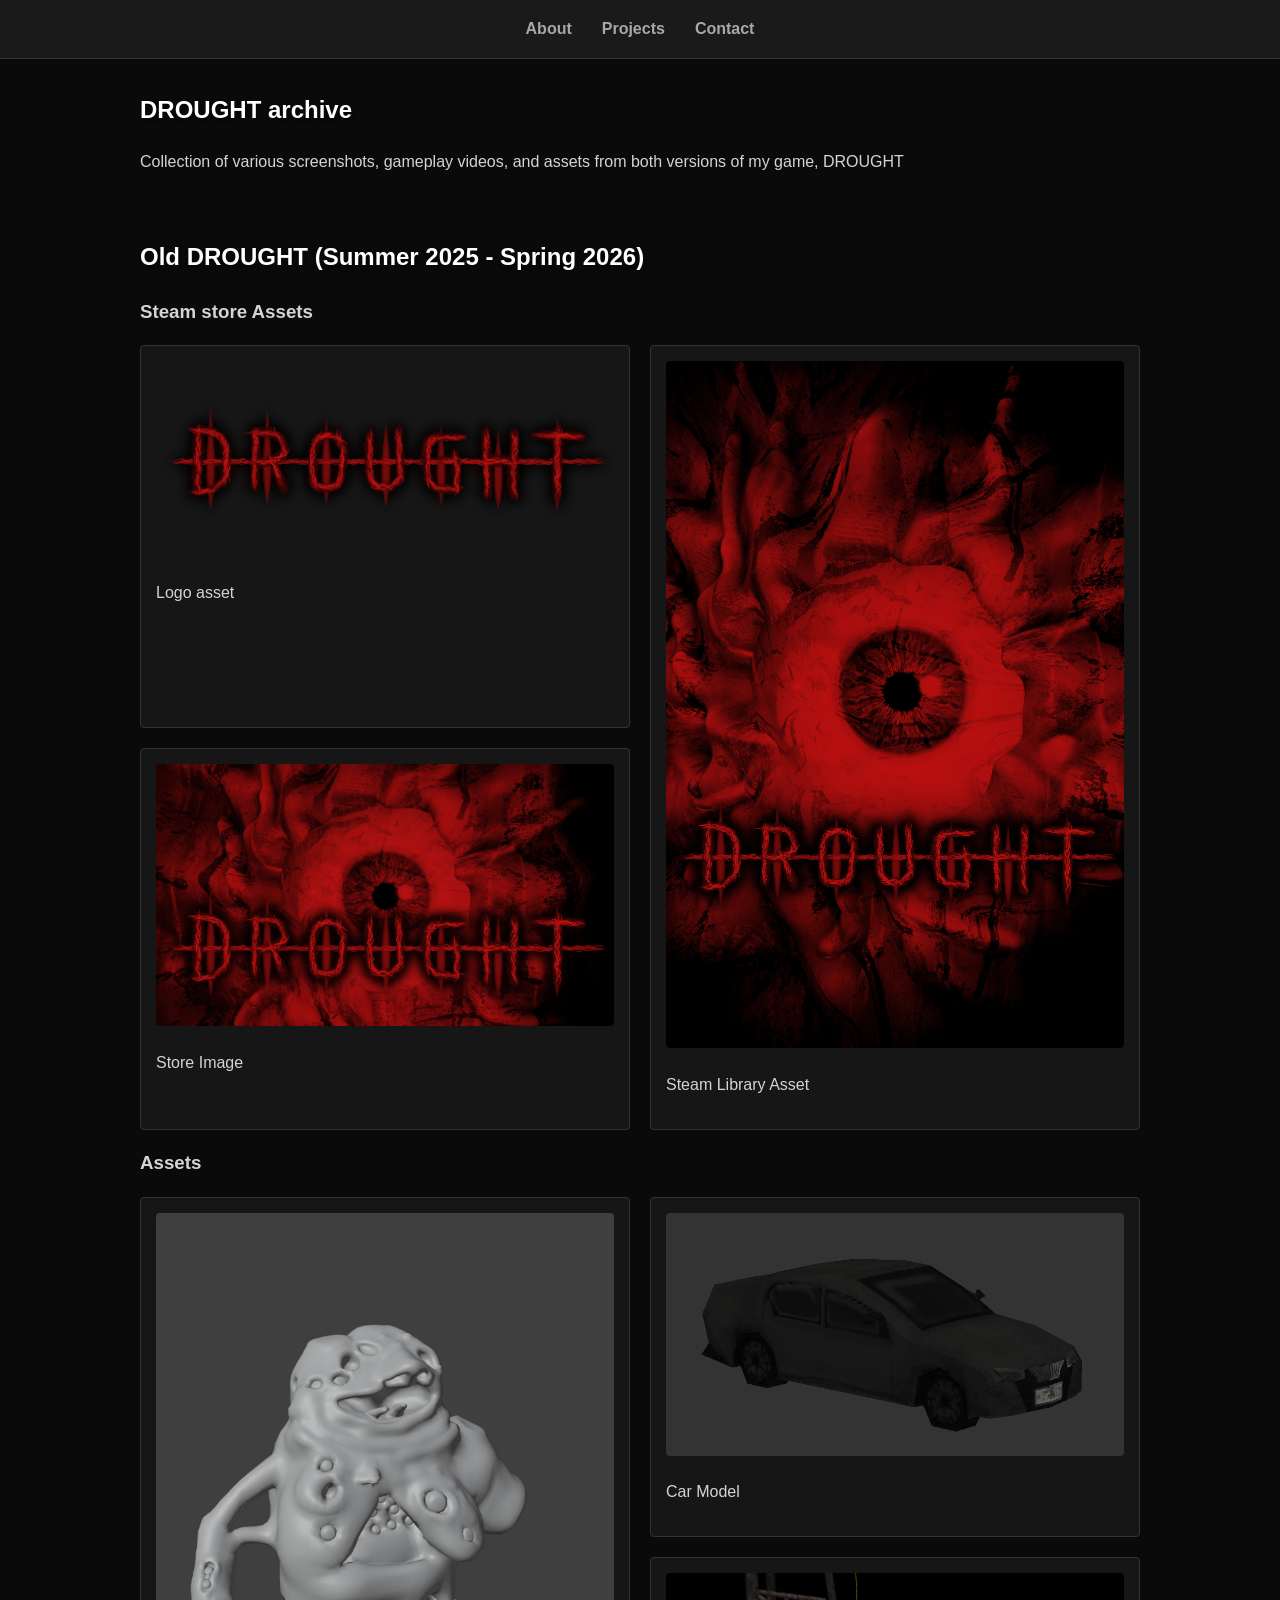
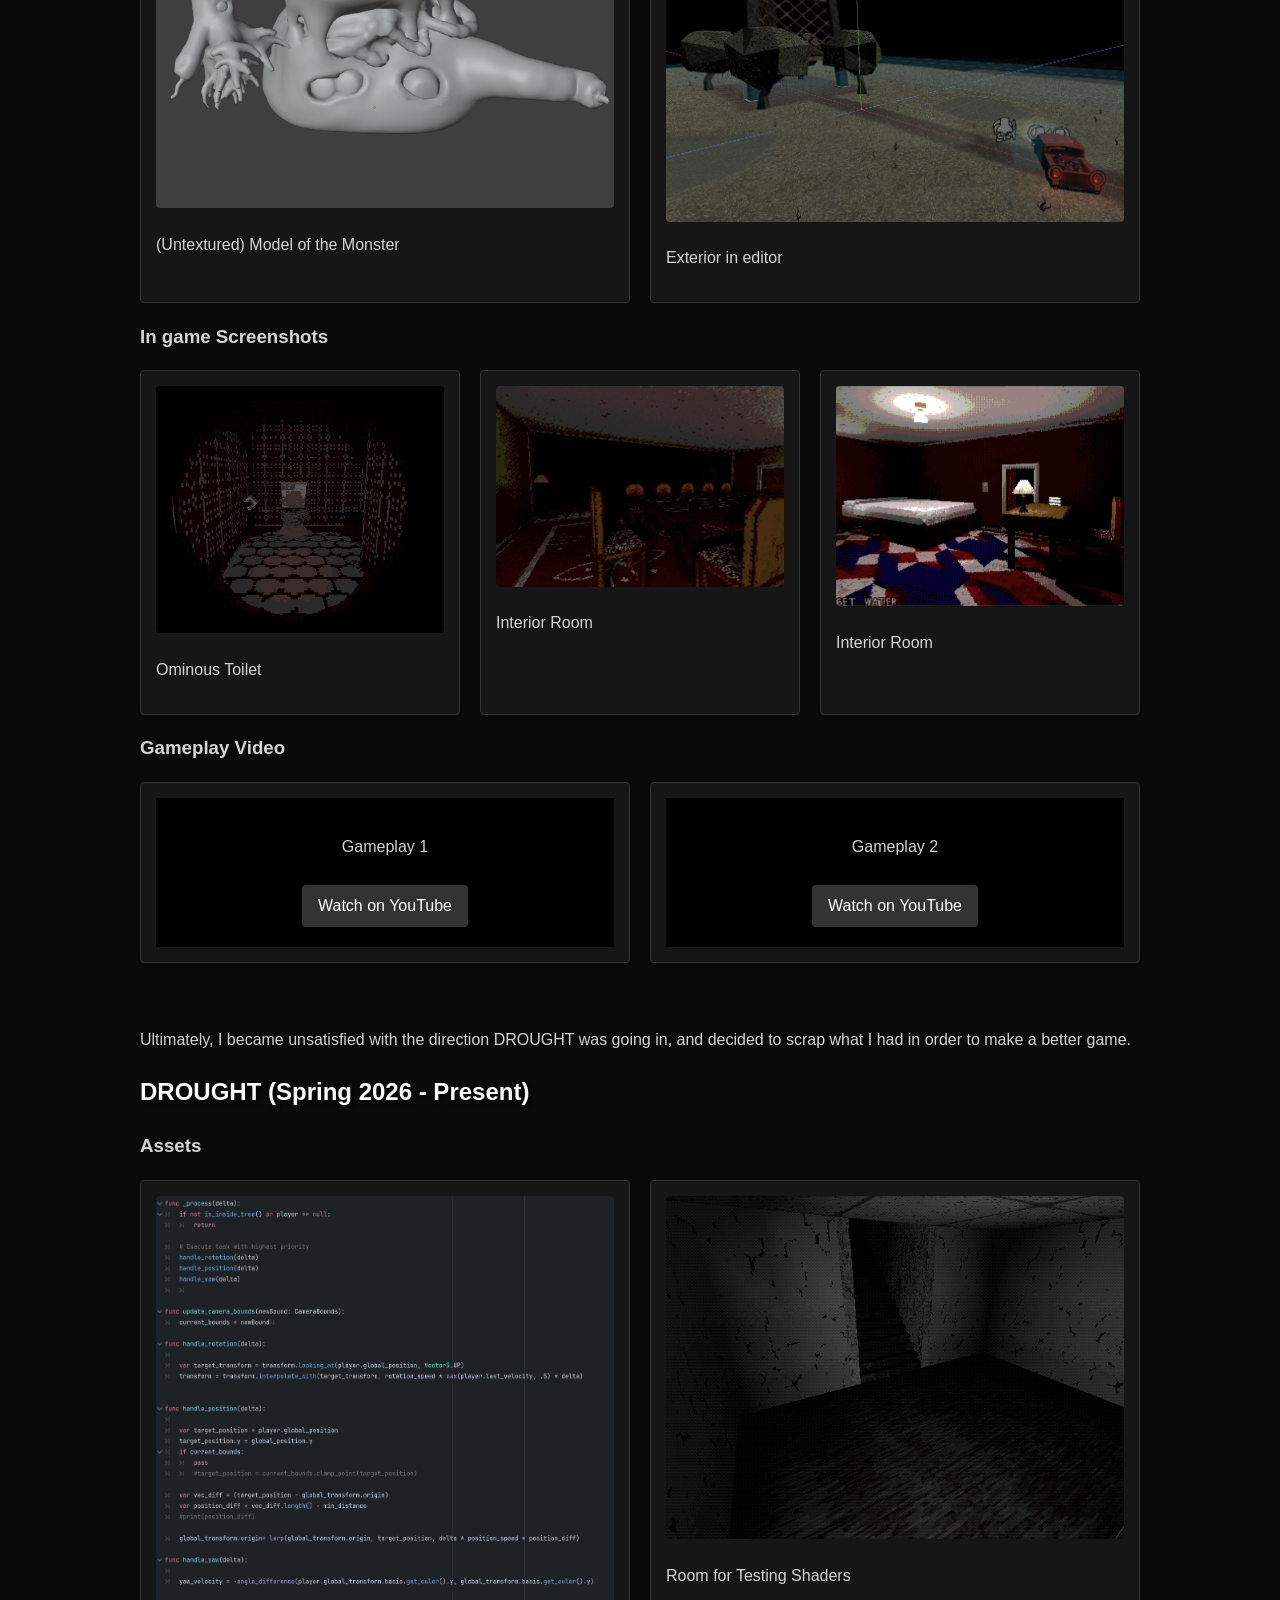
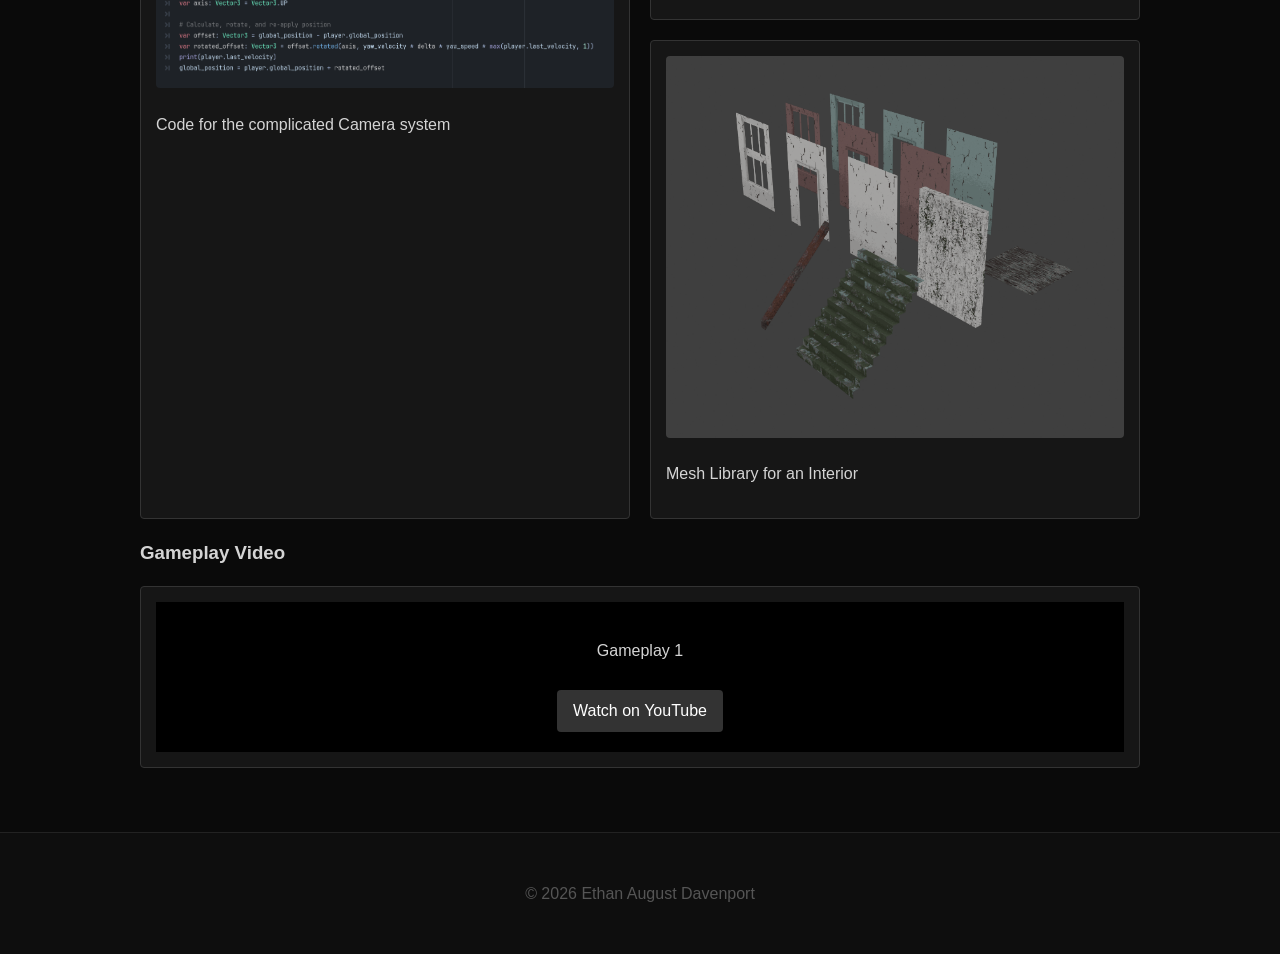
==== droughtassets.html @ a5331eeb "Finished Drought page" ====
<!DOCTYPE html>
<html lang="en">
<head>
    <meta charset="UTF-8">
    <meta name="viewport" content="width=device-width, initial-scale=1.0">
    <title>DROUGHT - Assets & Media</title>
    <link rel="stylesheet" href="drought_style.css">
</head>
<body>
    <header>
        <nav>
            <ul>
                <li><a href="index.html#about">About</a></li>
                <li><a href="projects.html">Projects</a></li>
                <li><a href="index.html#contact">Contact</a></li>
            </ul>
        </nav>
    </header>

    <main>
        <section id="hero">
            <h1>DROUGHT archive</h1>
            <p>Collection of various screenshots, gameplay videos, and assets from both versions of my game, DROUGHT</p>
        </section>

        <section>
            <h2>Old DROUGHT (Summer 2025 - Spring 2026)</h2>
            <section>
                <h3>Steam store Assets</h3>
                <div class="gallery-grid">
                    <!-- Grouping the smaller ones together to sit in one "slot" of the grid -->
                    <div class="stacked-container">
                        <div class="asset-card">
                            <img src="images/drought_assets/Title.png" alt="(Old) Logo">
                            <p>Logo asset</p>
                        </div>
                        <div class="asset-card">
                            <img src="images/drought_assets/store_main_capsule.png" alt="Store Asset">
                            <p>Store Image</p>
                        </div>
                    </div>
                    <div class="asset-card">
                        <img src="images/drought_assets/capsule_lib.png" alt="Steam Asset">
                        <p>Steam Library Asset</p>
                    </div>
                    <!-- Add more screenshots -->
                </div>
            <section>
            <section>
                <h3>Assets</h3>
                <div class="gallery-grid">
                    <div class="asset-card">
                        <img src="images/drought_assets/monster.png" alt="Monster model">
                        <p>(Untextured) Model of the Monster</p>
                    </div>
                    <div class="stacked-container">
                        <div class="asset-card">
                            <img src="images/drought_assets/car.png" alt="Car Model">
                            <p>Car Model</p>
                        </div>
                        <div class="asset-card">
                            <img src="images/drought_assets/exterior.png" alt="Exterior in editor">
                            <p>Exterior in editor</p>
                        </div>
                    </div>
                </div>
            <section>
            <section>
                <h3>In game Screenshots</h3>
                <div class="gallery-grid">
                    <!-- Grouping the smaller ones together to sit in one "slot" of the grid -->
                    <div class="asset-card">
                            <img src="images/drought_assets/ominous_toilet.png" alt="Ominous Toilet">
                            <p>Ominous Toilet</p>
                    </div>
                    <div class="asset-card">
                            <img src="images/drought_assets/room1.png" alt="Interior Room">
                            <p>Interior Room</p>
                    </div>
                    <div class="asset-card">
                        <img src="images/drought_assets/room2.png" alt="Interior Room">
                        <p>Interior Room</p>
                    </div>
                    <!-- Add more screenshots -->
                </div>
            <section>
            <section>
                <h3>Gameplay Video</h3>
                <div class="gallery-grid">
                    <div class="asset-card">
                        <div style="background:#000; padding: 20px; text-align: center;">
                            <p>Gameplay 1</p>
                            <a href="https://youtu.be/1Rbu1Kcw7D0" class="btn">Watch on YouTube</a>
                        </div>
                    </div>
                    <div class="asset-card">
                        <div style="background:#000; padding: 20px; text-align: center;">
                            <p>Gameplay 2</p>
                            <a href="https://youtu.be/WdLWpSOqdMg" class="btn">Watch on YouTube</a>
                        </div>
                    </div>
                </div>
            <section>
        </section>

        <section>
            <p>Ultimately, I became unsatisfied with the direction DROUGHT was going in, and decided to scrap what I had in order to make a better game.</p>
        <section>

        <section>
            <h2>DROUGHT (Spring 2026 - Present)</h2>
            <section>
                <h3>Assets</h3>
                <div class="gallery-grid">
                    <div class="asset-card">
                        <img src="images/drought_assets/camera_script.png" alt="Camera Script">
                        <p>Code for the complicated Camera system</p>
                    </div>
                    <div class="stacked-container">
                        <div class="asset-card">
                            <img src="images/drought_assets/shader_test.png" alt="Shader Test Room">
                            <p>Room for Testing Shaders</p>
                        </div>
                        <div class="asset-card">
                            <img src="images/drought_assets/meshlib.png" alt="Mesh Library">
                            <p>Mesh Library for an Interior</p>
                        </div>
                    </div>
                </div>
            <section>
            <section>
                <h3>Gameplay Video</h3>
                <div class="gallery-grid">
                    <div class="asset-card">
                        <div style="background:#000; padding: 20px; text-align: center;">
                            <p>Gameplay 1</p>
                            <a href="https://youtu.be/EMwTiMucHSM" class="btn">Watch on YouTube</a>
                        </div>
                    </div>
                </div>
            <section>
        </section>
    
    </main>

    <footer>
        <p>&copy; 2026 Ethan August Davenport</p>
    </footer>
</body>
</html>
---- drought_style.css ----
body {
    font-family: 'Segoe UI', Tahoma, Geneva, Verdana, sans-serif;
    line-height: 1.6;
    margin: 0;
    padding: 0;
    background-color: #0a0a0a; /* Very dark background */
    color: #d4d4d4; /* Muted gray text */
}

header {
    background: #1a1a1a;
    border-bottom: 1px solid #333;
    color: #ffffff;
    padding: 1rem 0;
    position: sticky;
    top: 0;
    z-index: 1000; /* Ensure header stays on top of other elements */
}

nav ul {
    display: flex;
    justify-content: center;
    list-style: none;
    margin: 0;
    padding: 0;
}

nav ul li {
    margin: 0 15px;
}

nav a {
    color: #a8a8a8;
    text-decoration: none;
    font-weight: bold;
    transition: color 0.3s;
}

nav a:hover {
    color: #ff4d4d; /* Subtle dark red hover */
}

main {
    max-width: 1000px;
    margin: 2rem auto;
    padding: 0 1rem;
}

h1, h2 {
    color: #ffffff;
    text-shadow: 2px 2px 4px rgba(0,0,0,0.5);
}

section {
    margin-bottom: 4rem;
}

.gallery-grid {
    display: grid;
    grid-template-columns: repeat(auto-fit, minmax(300px, 1fr));
    gap: 20px;
    align-items: stretch;
}

/* New class to handle the stacked layout */
.stacked-container {
    display: flex;
    flex-direction: column;
    gap: 20px; /* Space between the two stacked cards */
    justify-content: center;
}

.asset-card {
    background: #161616;
    border: 1px solid #333;
    padding: 15px;
    border-radius: 4px;
    transition: transform 0.3s ease;
    flex: 1; /* Ensures both stacked cards share the height of the container equally */
}

.asset-card:hover {
    transform: translateY(-5px);
    border-color: #666;
}

.asset-card img {
    width: 100%;
    height: auto;
    border-radius: 4px;
    filter: grayscale(30%);
    transition: filter 0.5s;
}

.asset-card img:hover {
    filter: grayscale(0%);
}

.btn {
    display: inline-block;
    margin-top: 10px;
    padding: 8px 16px;
    background: #333;
    color: #fff;
    text-decoration: none;
    border-radius: 4px;
}

.btn:hover {
    background: #ff4d4d;
}

footer {
    text-align: center;
    padding: 2rem;
    background: #0e0e0e;
    color: #555;
    border-top: 1px solid #222;
}
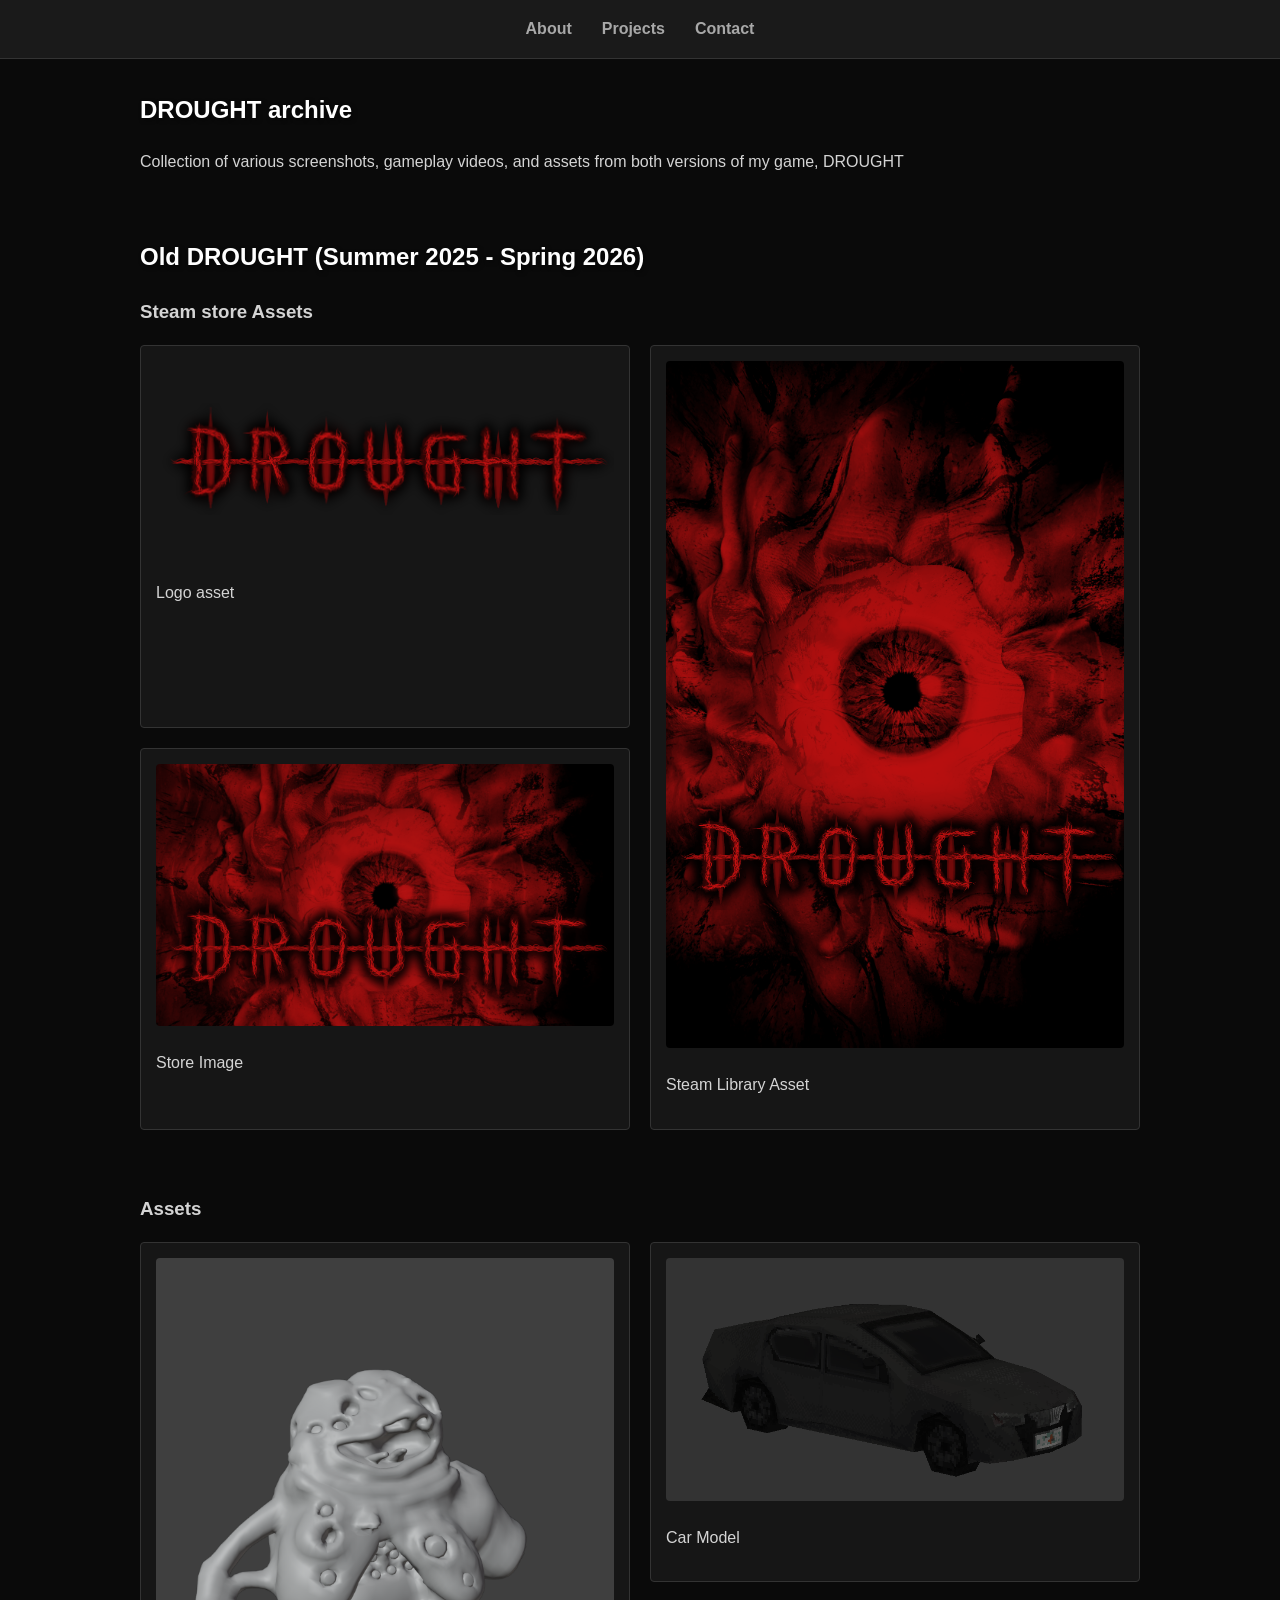
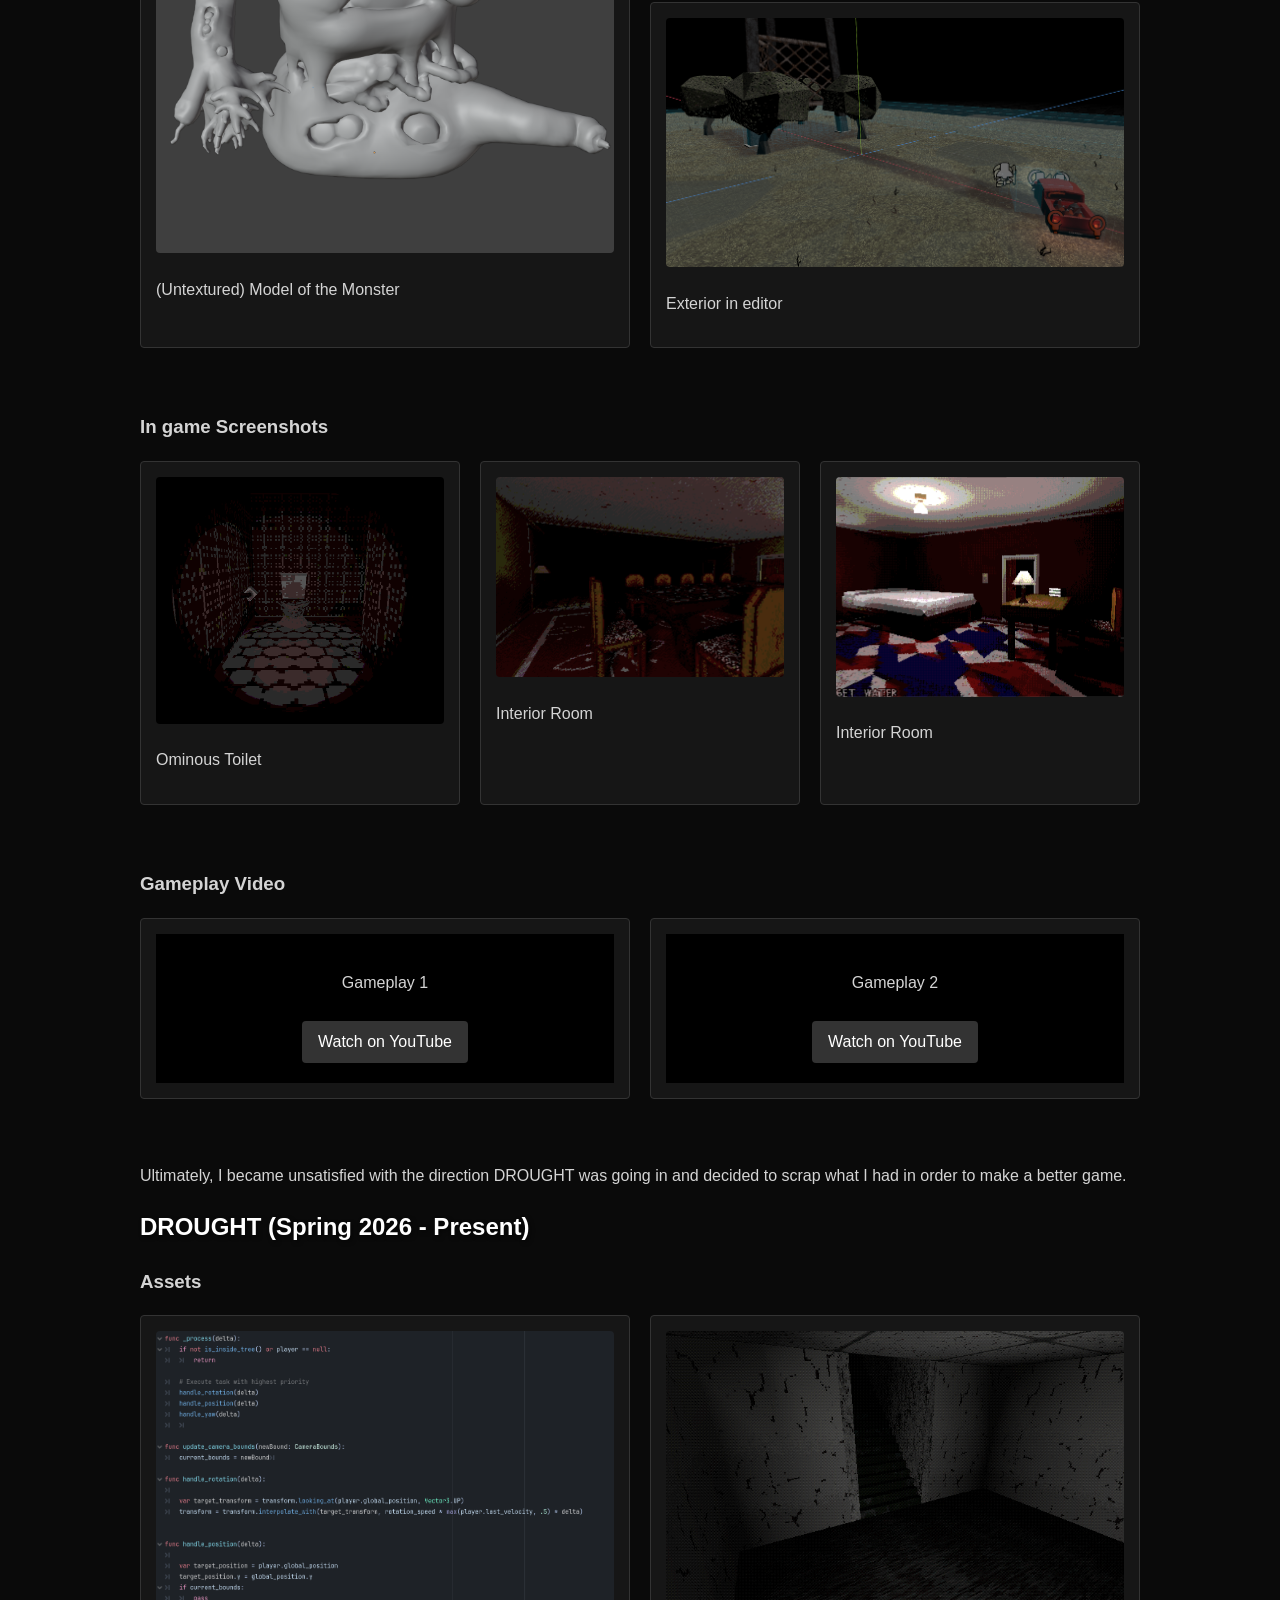
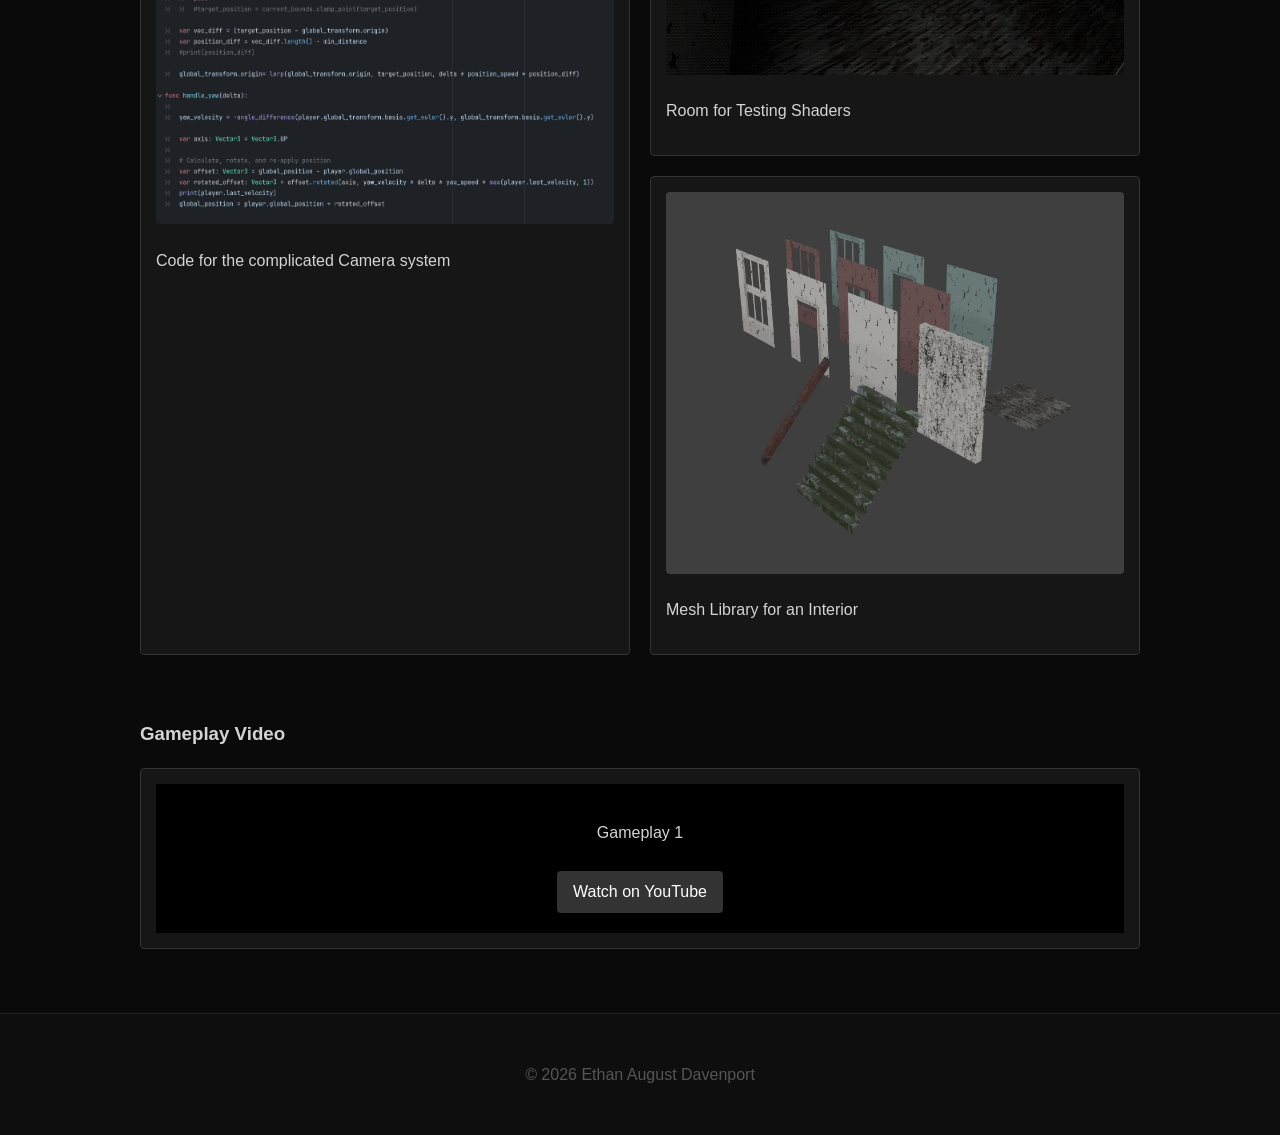
==== commit 2d9cbe72: "fixed spelling (hopefully)" ====
--- a/droughtassets.html
+++ b/droughtassets.html
@@ -1,11 +1,13 @@
 <!DOCTYPE html>
 <html lang="en">
+
 <head>
     <meta charset="UTF-8">
     <meta name="viewport" content="width=device-width, initial-scale=1.0">
     <title>DROUGHT - Assets & Media</title>
     <link rel="stylesheet" href="drought_style.css">
 </head>
+
 <body>
     <header>
         <nav>
@@ -45,7 +47,7 @@
                     </div>
                     <!-- Add more screenshots -->
                 </div>
-            <section>
+            </section>
             <section>
                 <h3>Assets</h3>
                 <div class="gallery-grid">
@@ -64,18 +66,18 @@
                         </div>
                     </div>
                 </div>
-            <section>
+            </section>
             <section>
                 <h3>In game Screenshots</h3>
                 <div class="gallery-grid">
                     <!-- Grouping the smaller ones together to sit in one "slot" of the grid -->
                     <div class="asset-card">
-                            <img src="images/drought_assets/ominous_toilet.png" alt="Ominous Toilet">
-                            <p>Ominous Toilet</p>
+                        <img src="images/drought_assets/ominous_toilet.png" alt="Ominous Toilet">
+                        <p>Ominous Toilet</p>
                     </div>
                     <div class="asset-card">
-                            <img src="images/drought_assets/room1.png" alt="Interior Room">
-                            <p>Interior Room</p>
+                        <img src="images/drought_assets/room1.png" alt="Interior Room">
+                        <p>Interior Room</p>
                     </div>
                     <div class="asset-card">
                         <img src="images/drought_assets/room2.png" alt="Interior Room">
@@ -83,68 +85,73 @@
                     </div>
                     <!-- Add more screenshots -->
                 </div>
-            <section>
+            </section>
             <section>
                 <h3>Gameplay Video</h3>
                 <div class="gallery-grid">
                     <div class="asset-card">
                         <div style="background:#000; padding: 20px; text-align: center;">
                             <p>Gameplay 1</p>
-                            <a href="https://youtu.be/1Rbu1Kcw7D0" class="btn">Watch on YouTube</a>
+                            <a href="https://youtu.be/1Rbu1Kcw7D0" class="btn">Watch on
+                                YouTube</a>
                         </div>
                     </div>
                     <div class="asset-card">
                         <div style="background:#000; padding: 20px; text-align: center;">
                             <p>Gameplay 2</p>
-                            <a href="https://youtu.be/WdLWpSOqdMg" class="btn">Watch on YouTube</a>
+                            <a href="https://youtu.be/WdLWpSOqdMg" class="btn">Watch on
+                                YouTube</a>
                         </div>
                     </div>
                 </div>
-            <section>
+            </section>
         </section>
 
         <section>
-            <p>Ultimately, I became unsatisfied with the direction DROUGHT was going in, and decided to scrap what I had in order to make a better game.</p>
-        <section>
+            <p>Ultimately, I became unsatisfied with the direction DROUGHT was going in and decided to scrap what I had
+                in order to make a better game.</p>
+            <section>
 
-        <section>
-            <h2>DROUGHT (Spring 2026 - Present)</h2>
-            <section>
-                <h3>Assets</h3>
-                <div class="gallery-grid">
-                    <div class="asset-card">
-                        <img src="images/drought_assets/camera_script.png" alt="Camera Script">
-                        <p>Code for the complicated Camera system</p>
-                    </div>
-                    <div class="stacked-container">
-                        <div class="asset-card">
-                            <img src="images/drought_assets/shader_test.png" alt="Shader Test Room">
-                            <p>Room for Testing Shaders</p>
+                <section>
+                    <h2>DROUGHT (Spring 2026 - Present)</h2>
+                    <section>
+                        <h3>Assets</h3>
+                        <div class="gallery-grid">
+                            <div class="asset-card">
+                                <img src="images/drought_assets/camera_script.png" alt="Camera Script">
+                                <p>Code for the complicated Camera system</p>
+                            </div>
+                            <div class="stacked-container">
+                                <div class="asset-card">
+                                    <img src="images/drought_assets/shader_test.png" alt="Shader Test Room">
+                                    <p>Room for Testing Shaders</p>
+                                </div>
+                                <div class="asset-card">
+                                    <img src="images/drought_assets/meshlib.png" alt="Mesh Library">
+                                    <p>Mesh Library for an Interior</p>
+                                </div>
+                            </div>
                         </div>
-                        <div class="asset-card">
-                            <img src="images/drought_assets/meshlib.png" alt="Mesh Library">
-                            <p>Mesh Library for an Interior</p>
+                    </section>
+                    <section>
+                        <h3>Gameplay Video</h3>
+                        <div class="gallery-grid">
+                            <div class="asset-card">
+                                <div style="background:#000; padding: 20px; text-align: center;">
+                                    <p>Gameplay 1</p>
+                                    <a href="https://youtu.be/EMwTiMucHSM" class="btn">Watch on YouTube</a>
+                                </div>
+                            </div>
                         </div>
-                    </div>
-                </div>
-            <section>
-            <section>
-                <h3>Gameplay Video</h3>
-                <div class="gallery-grid">
-                    <div class="asset-card">
-                        <div style="background:#000; padding: 20px; text-align: center;">
-                            <p>Gameplay 1</p>
-                            <a href="https://youtu.be/EMwTiMucHSM" class="btn">Watch on YouTube</a>
-                        </div>
-                    </div>
-                </div>
-            <section>
+                    </section>
+                </section>
+            </section>
         </section>
-    
     </main>
 
     <footer>
         <p>&copy; 2026 Ethan August Davenport</p>
     </footer>
 </body>
+
 </html>
